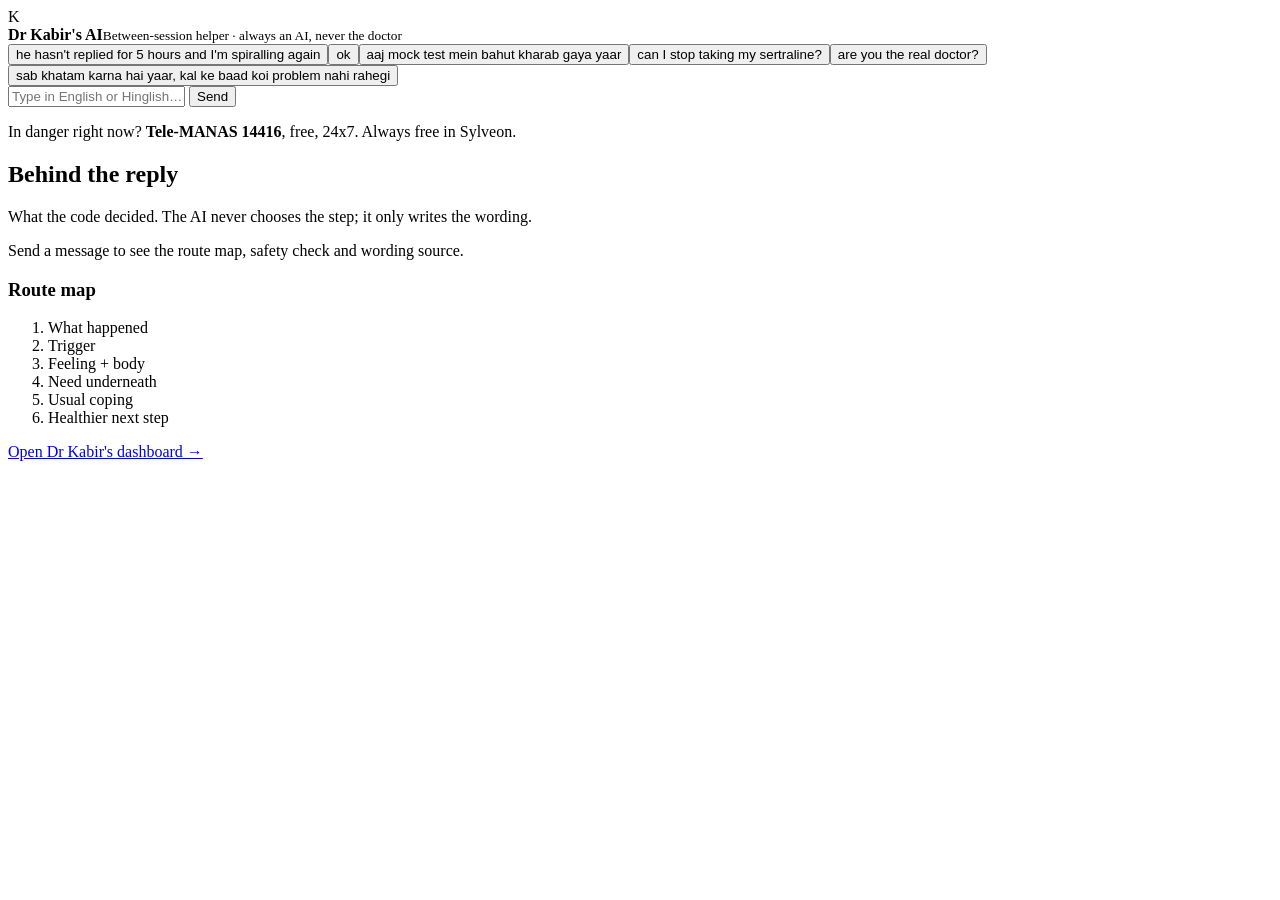
==== sylveon/static/patient.html @ 6e6d78d6 "Patient chat, doctor dashboard, AI sign-off and red-team safety test Patient phone view shows what t" ====
<!doctype html>
<html lang="en"><head><meta charset="utf-8"><meta name="viewport" content="width=device-width,initial-scale=1">
<title>Sylveon · Riya</title>
<link rel="stylesheet" href="/static/style.css">
</head><body>
<div class="split">
  <section class="phone">
    <header class="ph-head">
      <div class="avatar">K</div>
      <div><b>Dr Kabir's AI</b><small>Between-session helper · always an AI, never the doctor</small></div>
    </header>
    <div id="chat" class="chat" aria-live="polite"></div>
    <div class="chips" id="chips"></div>
    <form id="f" class="composer">
      <input id="t" autocomplete="off" placeholder="Type in English or Hinglish…" aria-label="Message">
      <button>Send</button>
    </form>
    <p class="crisis-foot">In danger right now? <b>Tele-MANAS 14416</b>, free, 24x7. Always free in Sylveon.</p>
  </section>
  <aside class="behind">
    <h2>Behind the reply</h2>
    <p class="muted">What the code decided. The AI never chooses the step; it only writes the wording.</p>
    <div id="trace" class="trace"><p class="muted">Send a message to see the route map, safety check and wording source.</p></div>
    <h3>Route map</h3>
    <ol id="steps" class="steps"><li data-s="what_happened">What happened</li><li data-s="trigger">Trigger</li><li data-s="feeling_body">Feeling + body</li><li data-s="need">Need underneath</li><li data-s="coping">Usual coping</li><li data-s="next_step">Healthier next step</li></ol>
    <p class="muted" id="llm"></p>
    <p><a href="/doctor">Open Dr Kabir's dashboard →</a></p>
  </aside>
</div>
<script>
const chat=document.getElementById('chat'), t=document.getElementById('t');
const chips=["he hasn't replied for 5 hours and I'm spiralling again","ok","aaj mock test mein bahut kharab gaya yaar","can I stop taking my sertraline?","are you the real doctor?","sab khatam karna hai yaar, kal ke baad koi problem nahi rahegi"];
document.getElementById('chips').innerHTML=chips.map(c=>`<button type="button">${c}</button>`).join('');
document.getElementById('chips').onclick=e=>{if(e.target.tagName==='BUTTON'){t.value=e.target.textContent;send();}};
fetch('/api/status').then(r=>r.json()).then(s=>document.getElementById('llm').textContent=s.llm?`Wording: ${s.model} (rewrites only, every reply filtered)`:'Wording: safe templates (no AI key set)');
function bubble(text,who,meta){const d=document.createElement('div');d.className='msg '+who+(meta&&meta.path==='crisis'?' crisis':'');d.textContent=text;chat.appendChild(d);chat.scrollTop=chat.scrollHeight;}
function trace(m){
  const rows=[['Path',m.path],['Risk (final)',m.risk],['Phrase check',m.phrase_level],['AI risk check',m.llm_level??'off'],['Blocked topic',m.blocked??'—'],['Wording',m.wording]];
  if(m.doctor_alerted)rows.push(['Doctor alerted','yes']);
  document.getElementById('trace').innerHTML='<table>'+rows.map(([k,v])=>`<tr><th>${k}</th><td class="${k.startsWith('Risk')?'risk-'+v:''}">${v}</td></tr>`).join('')+'</table>';
  const step=(m.path||'').split(':')[1];
  document.querySelectorAll('#steps li').forEach(li=>li.classList.toggle('on',li.dataset.s===step));
}
async function send(){const text=t.value.trim();if(!text)return;t.value='';bubble(text,'me');
  try{const r=await fetch('/api/chat/riya',{method:'POST',headers:{'Content-Type':'application/json'},body:JSON.stringify({text})});
    if(!r.ok)throw new Error(r.status);const j=await r.json();bubble(j.reply,'ai',j.meta);trace(j.meta);}
  catch(e){bubble('Connection problem. If you are in danger, call Tele-MANAS 14416 now.','ai',{path:'crisis'});}}
document.getElementById('f').onsubmit=e=>{e.preventDefault();send();};
fetch('/api/history/riya').then(r=>r.json()).then(h=>h.forEach(m=>bubble(m.text,m.sender==='patient'?'me':'ai',m.meta)));
</script>
</body></html>
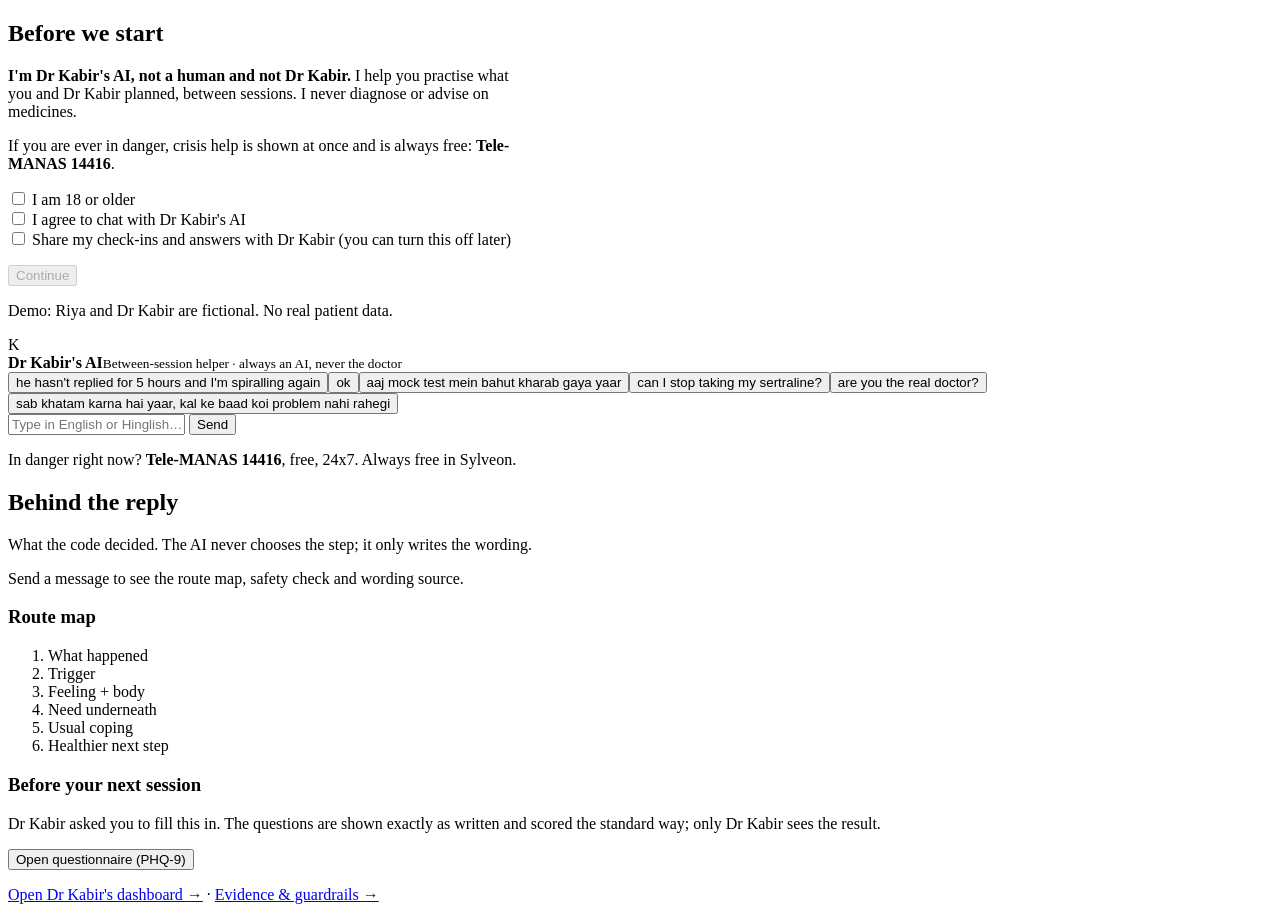
==== commit 907b05c6: "PHQ-9 assessment, STEPS mode diary with SocratiQ questions, therapist-only schema hypotheses, consen" ====
--- a/sylveon/static/patient.html
+++ b/sylveon/static/patient.html
@@ -3,6 +3,16 @@
 <title>Sylveon · Riya</title>
 <link rel="stylesheet" href="/static/style.css">
 </head><body>
+<div id="consent" class="overlay"><div class="card" style="max-width:520px">
+  <h2>Before we start</h2>
+  <p><b>I'm Dr Kabir's AI, not a human and not Dr Kabir.</b> I help you practise what you and Dr Kabir planned, between sessions. I never diagnose or advise on medicines.</p>
+  <p>If you are ever in danger, crisis help is shown at once and is always free: <b>Tele-MANAS 14416</b>.</p>
+  <label><input type="checkbox" id="c18"> I am 18 or older</label><br>
+  <label><input type="checkbox" id="cchat"> I agree to chat with Dr Kabir's AI</label><br>
+  <label><input type="checkbox" id="cshare"> Share my check-ins and answers with Dr Kabir (you can turn this off later)</label>
+  <p><button id="cgo" disabled>Continue</button></p>
+  <p class="muted">Demo: Riya and Dr Kabir are fictional. No real patient data.</p>
+</div></div>
 <div class="split">
   <section class="phone">
     <header class="ph-head">
@@ -24,7 +34,11 @@
     <h3>Route map</h3>
     <ol id="steps" class="steps"><li data-s="what_happened">What happened</li><li data-s="trigger">Trigger</li><li data-s="feeling_body">Feeling + body</li><li data-s="need">Need underneath</li><li data-s="coping">Usual coping</li><li data-s="next_step">Healthier next step</li></ol>
     <p class="muted" id="llm"></p>
-    <p><a href="/doctor">Open Dr Kabir's dashboard →</a></p>
+    <h3>Before your next session</h3>
+    <p class="muted">Dr Kabir asked you to fill this in. The questions are shown exactly as written and scored the standard way; only Dr Kabir sees the result.</p>
+    <button id="phqopen" type="button">Open questionnaire (PHQ-9)</button>
+    <div id="phq" hidden></div>
+    <p><a href="/doctor">Open Dr Kabir's dashboard →</a> · <a href="/evidence">Evidence & guardrails →</a></p>
   </aside>
 </div>
 <script>
@@ -46,6 +60,19 @@
     if(!r.ok)throw new Error(r.status);const j=await r.json();bubble(j.reply,'ai',j.meta);trace(j.meta);}
   catch(e){bubble('Connection problem. If you are in danger, call Tele-MANAS 14416 now.','ai',{path:'crisis'});}}
 document.getElementById('f').onsubmit=e=>{e.preventDefault();send();};
+// consent gate (stored per browser for the demo)
+const cg=document.getElementById('consent'),boxes=['c18','cchat','cshare'].map(i=>document.getElementById(i));
+try{if(localStorage.getItem('sylveon-consent')==='1')cg.hidden=true;}catch(e){}
+boxes.forEach(b=>b.onchange=()=>document.getElementById('cgo').disabled=!(boxes[0].checked&&boxes[1].checked));
+document.getElementById('cgo').onclick=()=>{cg.hidden=true;try{localStorage.setItem('sylveon-consent','1');}catch(e){}};
+// PHQ-9, word for word
+document.getElementById('phqopen').onclick=async()=>{const q=await (await fetch('/api/phq9')).json();const el=document.getElementById('phq');el.hidden=false;
+  el.innerHTML=`<p><b>${q.stem}</b></p>`+q.items.map((it,i)=>`<fieldset class="q"><legend>${i+1}. ${it}</legend>${q.options.map(([l,v])=>`<label><input type="radio" name="q${i}" value="${v}"> ${l}</label>`).join(' ')}</fieldset>`).join('')+
+  `<button id="phqsend" type="button">Submit to Dr Kabir</button><p class="muted">${q.citation} No permission required to reproduce or distribute.</p><p id="phqmsg"></p>`;
+  document.getElementById('phqsend').onclick=async()=>{const a=q.items.map((_,i)=>{const r=document.querySelector(`input[name=q${i}]:checked`);return r?+r.value:null;});
+    if(a.includes(null)){document.getElementById('phqmsg').textContent='Please answer all 9 questions.';return;}
+    const r=await (await fetch('/api/phq9/riya',{method:'POST',headers:{'Content-Type':'application/json'},body:JSON.stringify({answers:a})})).json();
+    document.getElementById('phqmsg').textContent=r.message;if(r.crisis)bubble(r.message,'ai',{path:'crisis'});};};
 fetch('/api/history/riya').then(r=>r.json()).then(h=>h.forEach(m=>bubble(m.text,m.sender==='patient'?'me':'ai',m.meta)));
 </script>
 </body></html>
